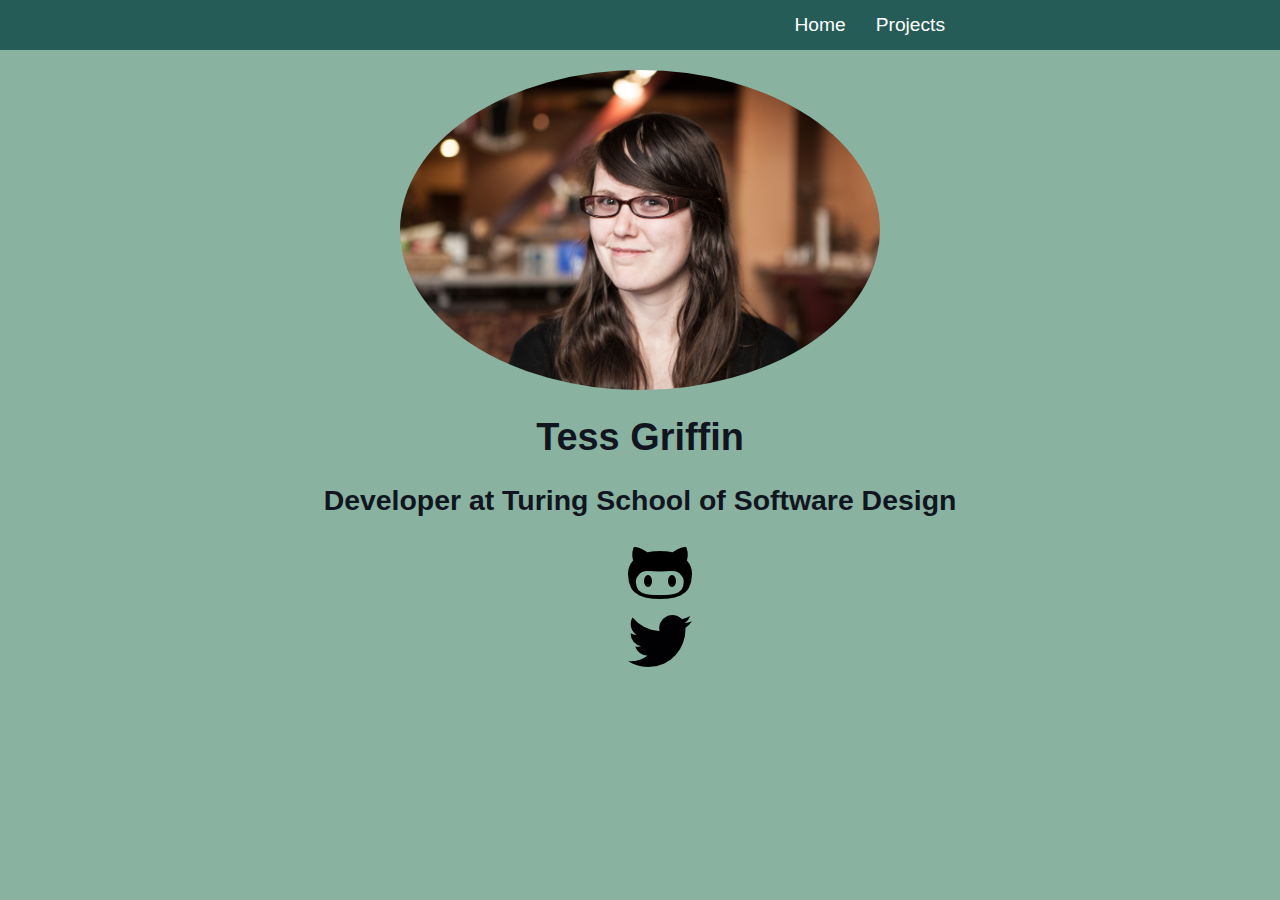
==== index.html @ 213cca0b "Initial commit. Adding index and projects pages plus base css" ====
<!doctype html>
<html class="no-js" lang="en">
  <head>
    <meta charset="utf-8" />
    <meta name="viewport" content="width=device-width, initial-scale=1.0" />
    <title>Tess Griffin | Welcome</title>
    <link rel="stylesheet" href="css/stylesheet.css" />
  </head>
  <body>
    <div class="nav">
      <ul>
        <li><a href="projects.html">Projects</a></li>
        <li><a href="index.html">Home</a></li>
      </ul>
    </div>
      <div class="content">
        <img id="hero_image" src="img/tess_griffin.jpg">
        <h1 class="main_header">Tess Griffin</h1>
        <h2 class="main_header">Developer at Turing School of Software Design</h2>
        <ul class="icons">
          <li><a href="https://github.com/tessgriffin"><img src="img/github5.png"></a></li>
          <li><a href="https://twitter.com/GriffinTess"><img src="img/twitter1.png"></a></li>
        </ul>
    </div>
  </body>
</html>
---- css/stylesheet.css ----
html {
  font-size: 1em;
}

h1 {font-size: 2.369em;}

h2 {font-size: 1.777em;}

h4 {font-size: 1.333em;}

body {
  margin: 0;
  padding: 0;
  background: #89B2A0;
  font-family: 'Oswald', sans-serif;
}

.nav ul {
    overflow: auto;
    width: 600px;
    margin: 0 auto;
    list-style: none;
    text-align: center;
  }

.nav li {
  font-family: 'Oswald', sans-serif;
  font-size: 1.2em;
  line-height: 20px;
  height: 20px;
  padding: 2.5%;
}

.nav li {
    float: right;
  }

.nav {
    background-color: #265C57;
  }
 
.nav a {
  text-decoration: none;
  color: #fff;
  display: block;
  transition: .3s background-color;
}
 
.nav a:hover {
  background-color: #005f5f;
}
 
.nav a.active {
  background-color: #fff;
  color: #444;
  cursor: default;
}

.content {
    width:960px;
    margin: 20px auto;
}

#hero_image {
  border-radius: 50%;
  width: 50%;
  display: block;
  margin-left: auto;
  margin-right: auto;
  margin-bottom: 15px;
}
.main_header {
  font-family: 'Oswald', sans-serif;
  color: #101520;
  text-align: center;
}

.icons ul {
  list-style: none;
}

.icons li {
  display: block;
  text-align: center;
}
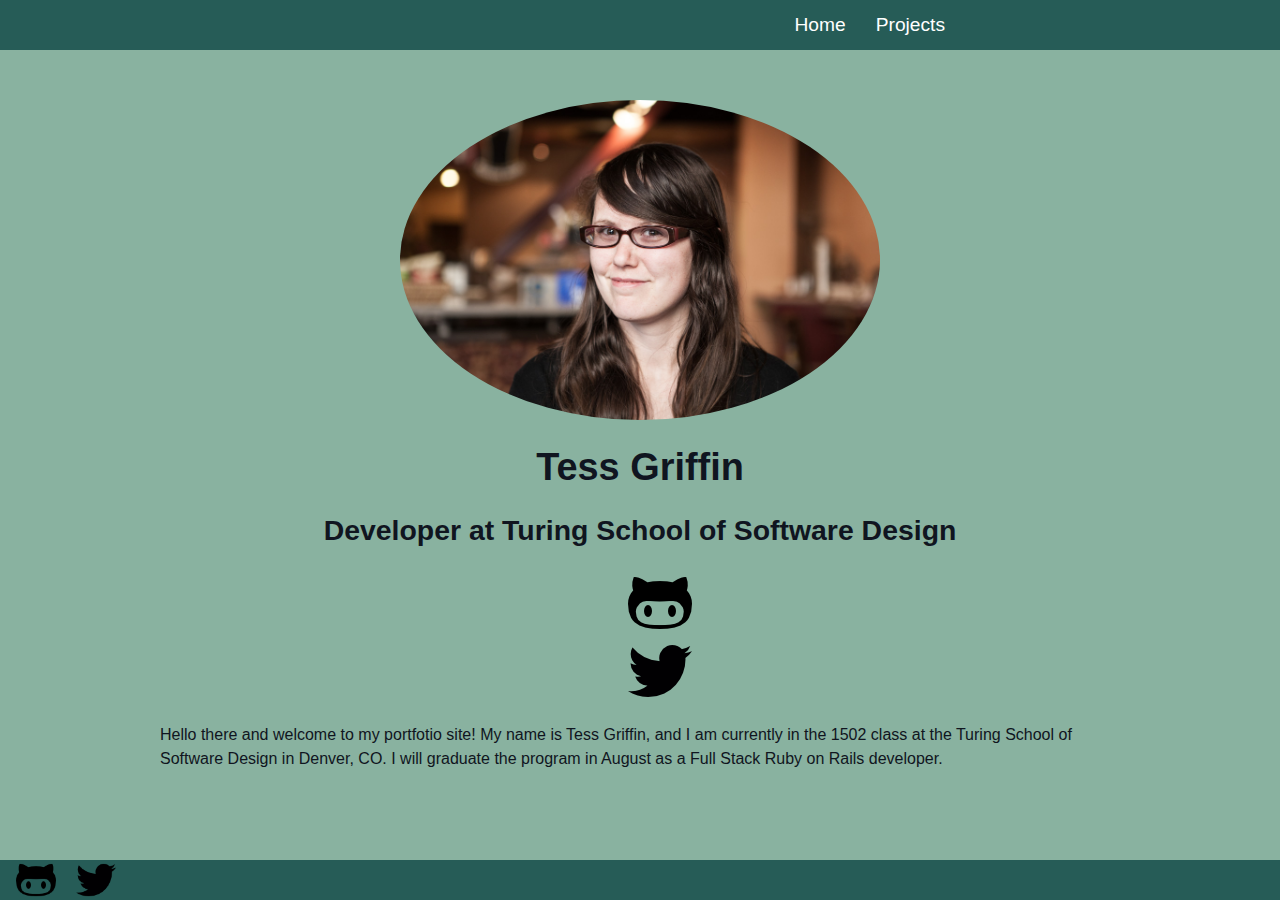
==== commit 6451da12: "Adding basic footer to pages" ====
--- a/index.html
+++ b/index.html
@@ -21,6 +21,11 @@
           <li><a href="https://github.com/tessgriffin"><img src="img/github5.png"></a></li>
           <li><a href="https://twitter.com/GriffinTess"><img src="img/twitter1.png"></a></li>
         </ul>
+        <p>Hello there and welcome to my portfotio site! My name is Tess Griffin, and I am currently in the 1502 class at the Turing School of Software Design in Denver, CO. I will graduate the program in August as a Full Stack Ruby on Rails developer.</p>
     </div>
+    <footer>
+      <a href="https://github.com/tessgriffin"><img src="img/github5.png"></a>
+      <a href="https://twitter.com/GriffinTess"><img src="img/twitter1.png"></a>
+    </footer>
   </body>
 </html>--- a/css/stylesheet.css
+++ b/css/stylesheet.css
@@ -1,5 +1,14 @@
-html {
-  font-size: 1em;
+/*--------------------------
+Font and Color setup
+--------------------------*/
+html {font-size: 1em;}
+
+body {
+  margin: 0;
+  padding: 0;
+  background: #89B2A0;
+  font-family: 'Oswald', sans-serif;
+  color: #101520;;
 }
 
 h1 {font-size: 2.369em;}
@@ -8,12 +17,20 @@
 
 h4 {font-size: 1.333em;}
 
-body {
-  margin: 0;
-  padding: 0;
-  background: #89B2A0;
-  font-family: 'Oswald', sans-serif;
+.main_header {
+  text-align: center;
 }
+
+/*--------------------------
+Navigation
+--------------------------*/
+.nav {
+    background-color: #265C57;
+    position: fixed;
+    top: 0;
+    left: 0;
+    width: 100%;
+  }
 
 .nav ul {
     overflow: auto;
@@ -34,10 +51,6 @@
 .nav li {
     float: right;
   }
-
-.nav {
-    background-color: #265C57;
-  }
  
 .nav a {
   text-decoration: none;
@@ -56,9 +69,29 @@
   cursor: default;
 }
 
+/*--------------------------
+Layout
+--------------------------*/
 .content {
     width:960px;
-    margin: 20px auto;
+    margin: 100px auto 100px;
+}
+
+p {
+  line-height: 1.5em;
+}
+
+footer {
+    position: fixed;
+    bottom: 0;
+    height: 40px;
+    width: 100%;
+    background-color: #265C57;
+}
+
+footer img {
+  height: 100%;
+  margin-left: 1.25%;
 }
 
 #hero_image {
@@ -69,11 +102,6 @@
   margin-right: auto;
   margin-bottom: 15px;
 }
-.main_header {
-  font-family: 'Oswald', sans-serif;
-  color: #101520;
-  text-align: center;
-}
 
 .icons ul {
   list-style: none;
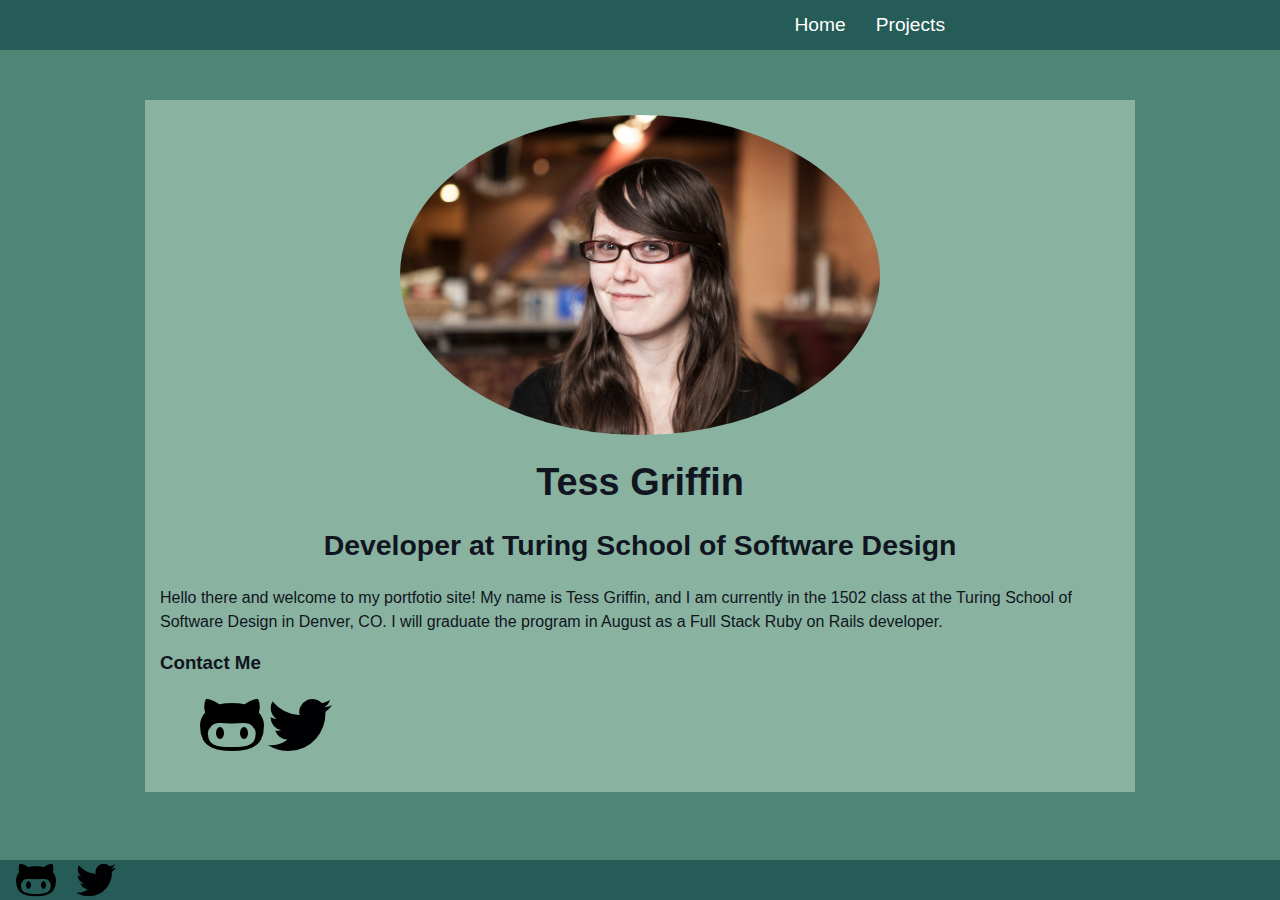
==== commit 045c0daf: "Changing background colors" ====
--- a/index.html
+++ b/index.html
@@ -5,6 +5,8 @@
     <meta name="viewport" content="width=device-width, initial-scale=1.0" />
     <title>Tess Griffin | Welcome</title>
     <link rel="stylesheet" href="css/stylesheet.css" />
+    <link rel="shortcut icon" href="img/favicon.ico" type="image/x-icon">
+    <link rel="icon" href="img/favicon.ico" type="image/x-icon">
   </head>
   <body>
     <div class="nav">
@@ -17,11 +19,12 @@
         <img id="hero_image" src="img/tess_griffin.jpg">
         <h1 class="main_header">Tess Griffin</h1>
         <h2 class="main_header">Developer at Turing School of Software Design</h2>
+        <p>Hello there and welcome to my portfotio site! My name is Tess Griffin, and I am currently in the 1502 class at the Turing School of Software Design in Denver, CO. I will graduate the program in August as a Full Stack Ruby on Rails developer.</p>
+        <h3>Contact Me</h3>
         <ul class="icons">
           <li><a href="https://github.com/tessgriffin"><img src="img/github5.png"></a></li>
           <li><a href="https://twitter.com/GriffinTess"><img src="img/twitter1.png"></a></li>
         </ul>
-        <p>Hello there and welcome to my portfotio site! My name is Tess Griffin, and I am currently in the 1502 class at the Turing School of Software Design in Denver, CO. I will graduate the program in August as a Full Stack Ruby on Rails developer.</p>
     </div>
     <footer>
       <a href="https://github.com/tessgriffin"><img src="img/github5.png"></a>
--- a/css/stylesheet.css
+++ b/css/stylesheet.css
@@ -6,7 +6,7 @@
 body {
   margin: 0;
   padding: 0;
-  background: #89B2A0;
+  background: #4D8675;
   font-family: 'Oswald', sans-serif;
   color: #101520;;
 }
@@ -75,6 +75,8 @@
 .content {
     width:960px;
     margin: 100px auto 100px;
+    background-color: #89B2A0;
+    padding: 15px;
 }
 
 p {
@@ -108,6 +110,6 @@
 }
 
 .icons li {
-  display: block;
-  text-align: center;
+  display: inline-block;
+  text-align: left;
 }
